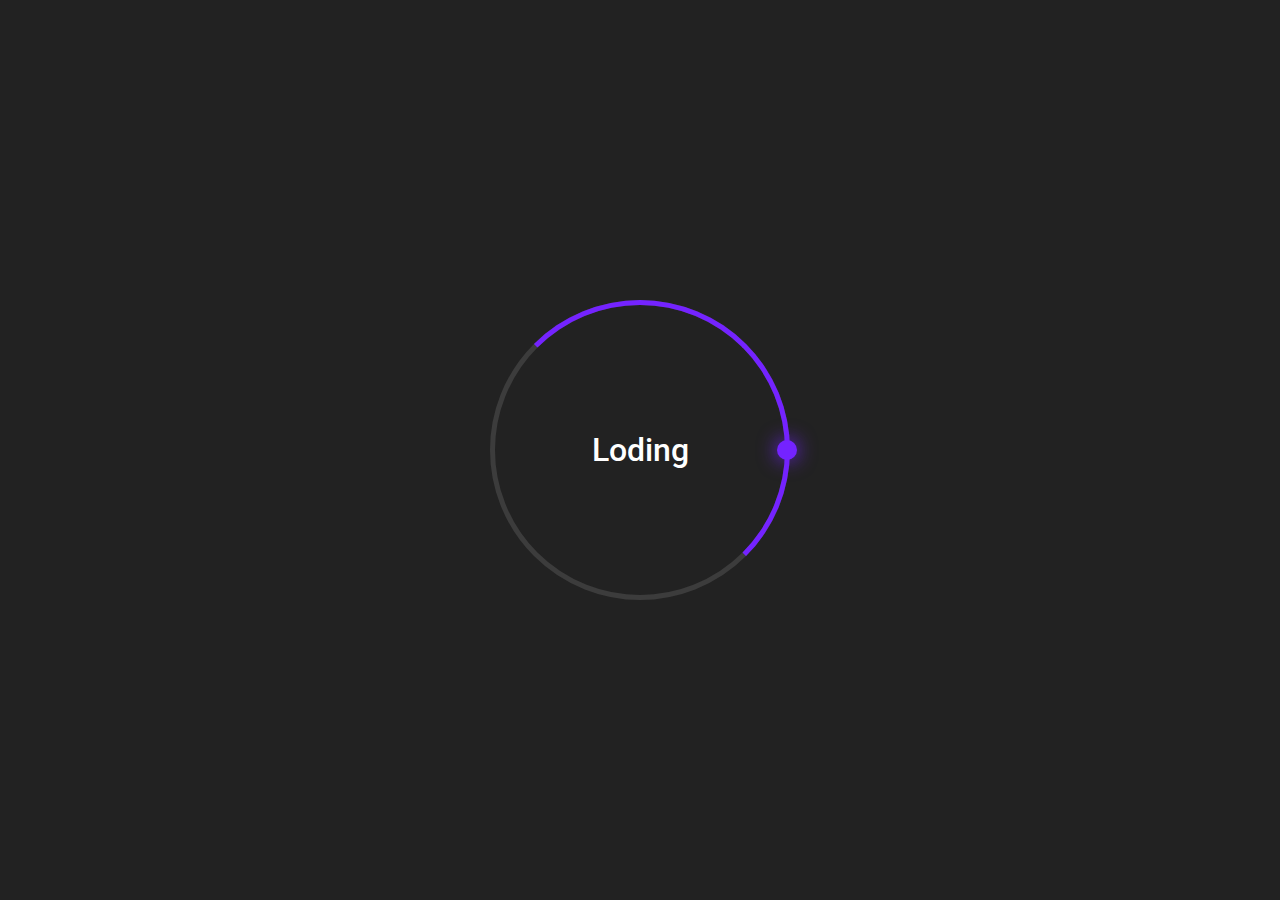
==== m02 - loading ring/index.html @ bc39b456 "directory change" ====
<!DOCTYPE html>
<html lang="en">
<head>
    <meta charset="UTF-8">
    <meta name="viewport" content="width=device-width, initial-scale=1.0">
    <title>Web-Motion</title>
    <link rel="stylesheet" href="style.css">
</head>
<body>
    <div class="wrapper">
        <div class="container">
            <div class="ring">
                <span class="loading-text">Loding</span>
                <span class="loding-animation"></span>
            </div>
        </div>
    </div>
</body>
</html>
---- m02 - loading ring/style.css ----
@import url('https://fonts.googleapis.com/css2?family=Roboto:ital,wght@0,100;0,300;0,400;0,500;0,700;0,900;1,100;1,300;1,400;1,500;1,700;1,900&display=swap');

*{
    padding: 0;
    margin: 0;
    box-sizing: border-box;
}
body{
    background: #222222;
    font-family: "Roboto", sans-serif;
}
.wrapper{
    height: 100vh;
    background-color: #222222;
}
.container{
    width: 90%;
    height: 100%;
    margin: 0 auto;
    display: flex;
    justify-content: center;
    align-items: center;
}
.ring{
    position: absolute;
    display: flex;
    justify-content: center;
    align-items: center;
    width: 300px;
    height: 300px;
    border-radius: 50%;
    background: transparent;
    border: 5px solid #3c3c3c;
}
.ring .loading-text{
    font-size: 2rem;
    font-weight: 500;
    color: #ffff;
    animation: animateText 2s linear infinite;
}
.ring:before{
    content: '';
    position: absolute;
    width: 100%;
    height: 100%;
    border: 5px solid transparent;
    border-top: 5px solid #7423ff;
    border-right: 5px solid #7423ff;
    border-radius: 50%;
    animation: animateCircle 2s linear infinite;
}
.loding-animation{
    position: absolute;
    left: 50%;
    height: 8px;
    width: 50%;
    background: transparent;
    transform-origin: left;
    animation: animate 2s linear infinite;
}
.loding-animation::before{
    content: '';
    position: absolute;
    width: 20px;
    height: 20px;
    background-color: #7423ff;
    border-radius: 50%;
    top: -6px;
    right: -12px;
    box-shadow: 0 0 20px #7423ff;
}

@keyframes animate{
    0%{transform: rotate(45deg);}
    100%{transform: rotate(405deg);}
}
@keyframes animateCircle{
    0%{transform: rotate(0);}
    100%{transform: rotate(360deg);}
}
@keyframes animateText{
    0%,100%{letter-spacing: 0;}
    50%{letter-spacing: 10px;}
}
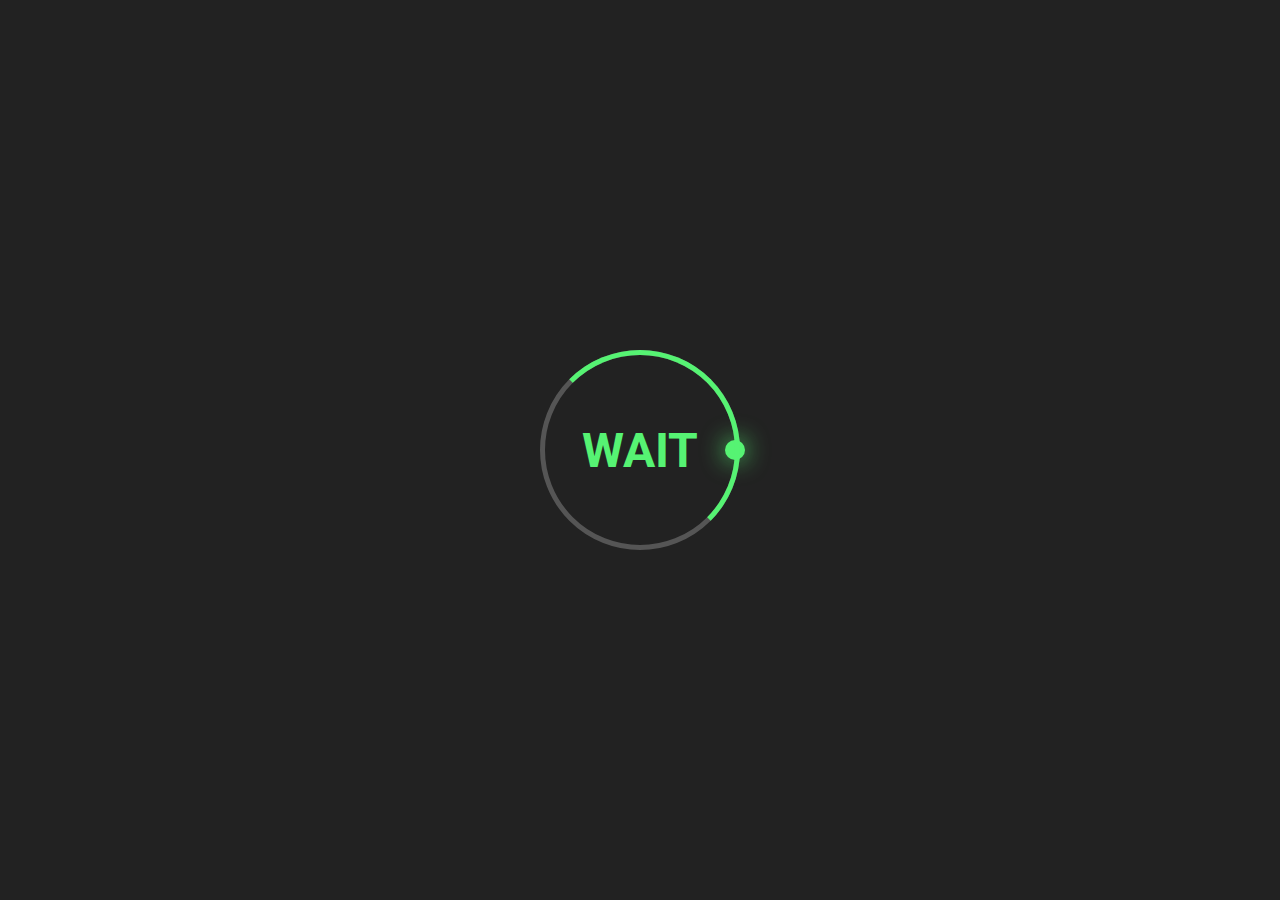
==== commit d092cc87: "Finished loader effect" ====
--- a/m02 - loading ring/index.html
+++ b/m02 - loading ring/index.html
@@ -7,13 +7,9 @@
     <link rel="stylesheet" href="style.css">
 </head>
 <body>
-    <div class="wrapper">
-        <div class="container">
-            <div class="ring">
-                <span class="loading-text">Loding</span>
-                <span class="loding-animation"></span>
-            </div>
-        </div>
+    <div class="ring">
+        <h3>WAIT</h3>
+        <span></span>
     </div>
 </body>
 </html>--- a/m02 - loading ring/style.css
+++ b/m02 - loading ring/style.css
@@ -1,84 +1,70 @@
 @import url('https://fonts.googleapis.com/css2?family=Roboto:ital,wght@0,100;0,300;0,400;0,500;0,700;0,900;1,100;1,300;1,400;1,500;1,700;1,900&display=swap');
-
 *{
     padding: 0;
     margin: 0;
     box-sizing: border-box;
 }
 body{
-    background: #222222;
-    font-family: "Roboto", sans-serif;
-}
-.wrapper{
+    width: 100%;
     height: 100vh;
     background-color: #222222;
-}
-.container{
-    width: 90%;
-    height: 100%;
-    margin: 0 auto;
+    font-family: "Roboto", sans-serif;
     display: flex;
     justify-content: center;
     align-items: center;
 }
+h3{
+    color: #56f373;
+    font-size: 3rem;
+}
 .ring{
     position: absolute;
+    width: 200px;
+    height: 200px;
+    background-color:transparent;
+    border-radius: 50%;
     display: flex;
+    align-items: center;
     justify-content: center;
-    align-items: center;
-    width: 300px;
-    height: 300px;
-    border-radius: 50%;
-    background: transparent;
-    border: 5px solid #3c3c3c;
+    border: 5px solid #555555;
 }
-.ring .loading-text{
-    font-size: 2rem;
-    font-weight: 500;
-    color: #ffff;
-    animation: animateText 2s linear infinite;
-}
-.ring:before{
+.ring::after{
+    position: absolute;
     content: '';
-    position: absolute;
     width: 100%;
     height: 100%;
     border: 5px solid transparent;
-    border-top: 5px solid #7423ff;
-    border-right: 5px solid #7423ff;
     border-radius: 50%;
+    border-top: 5px solid #56f373;
+    border-right: 5px solid #56f373;
+    animation: animate 2s linear infinite;
+}
+.ring span{
+    position: absolute;
+    width: 50%;
+    height: 10px;
+    left: 50%;
+    background:transparent;
+    transform-origin: left;
     animation: animateCircle 2s linear infinite;
 }
-.loding-animation{
-    position: absolute;
-    left: 50%;
-    height: 8px;
-    width: 50%;
-    background: transparent;
-    transform-origin: left;
-    animation: animate 2s linear infinite;
-}
-.loding-animation::before{
+.ring span::after{
     content: '';
     position: absolute;
+    right: -10px;
+    top: -5px;
     width: 20px;
     height: 20px;
-    background-color: #7423ff;
     border-radius: 50%;
-    top: -6px;
-    right: -12px;
-    box-shadow: 0 0 20px #7423ff;
+    background-color: #56f373;
+    box-shadow: 0 0 25px #56f373;
 }
 
-@keyframes animate{
-    0%{transform: rotate(45deg);}
-    100%{transform: rotate(405deg);}
-}
-@keyframes animateCircle{
+@keyframes animate {
     0%{transform: rotate(0);}
     100%{transform: rotate(360deg);}
 }
-@keyframes animateText{
-    0%,100%{letter-spacing: 0;}
-    50%{letter-spacing: 10px;}
-}
+@keyframes animateCircle {
+    0%{transform: rotate(45deg);}
+    100%{transform: rotate(405deg);}
+}